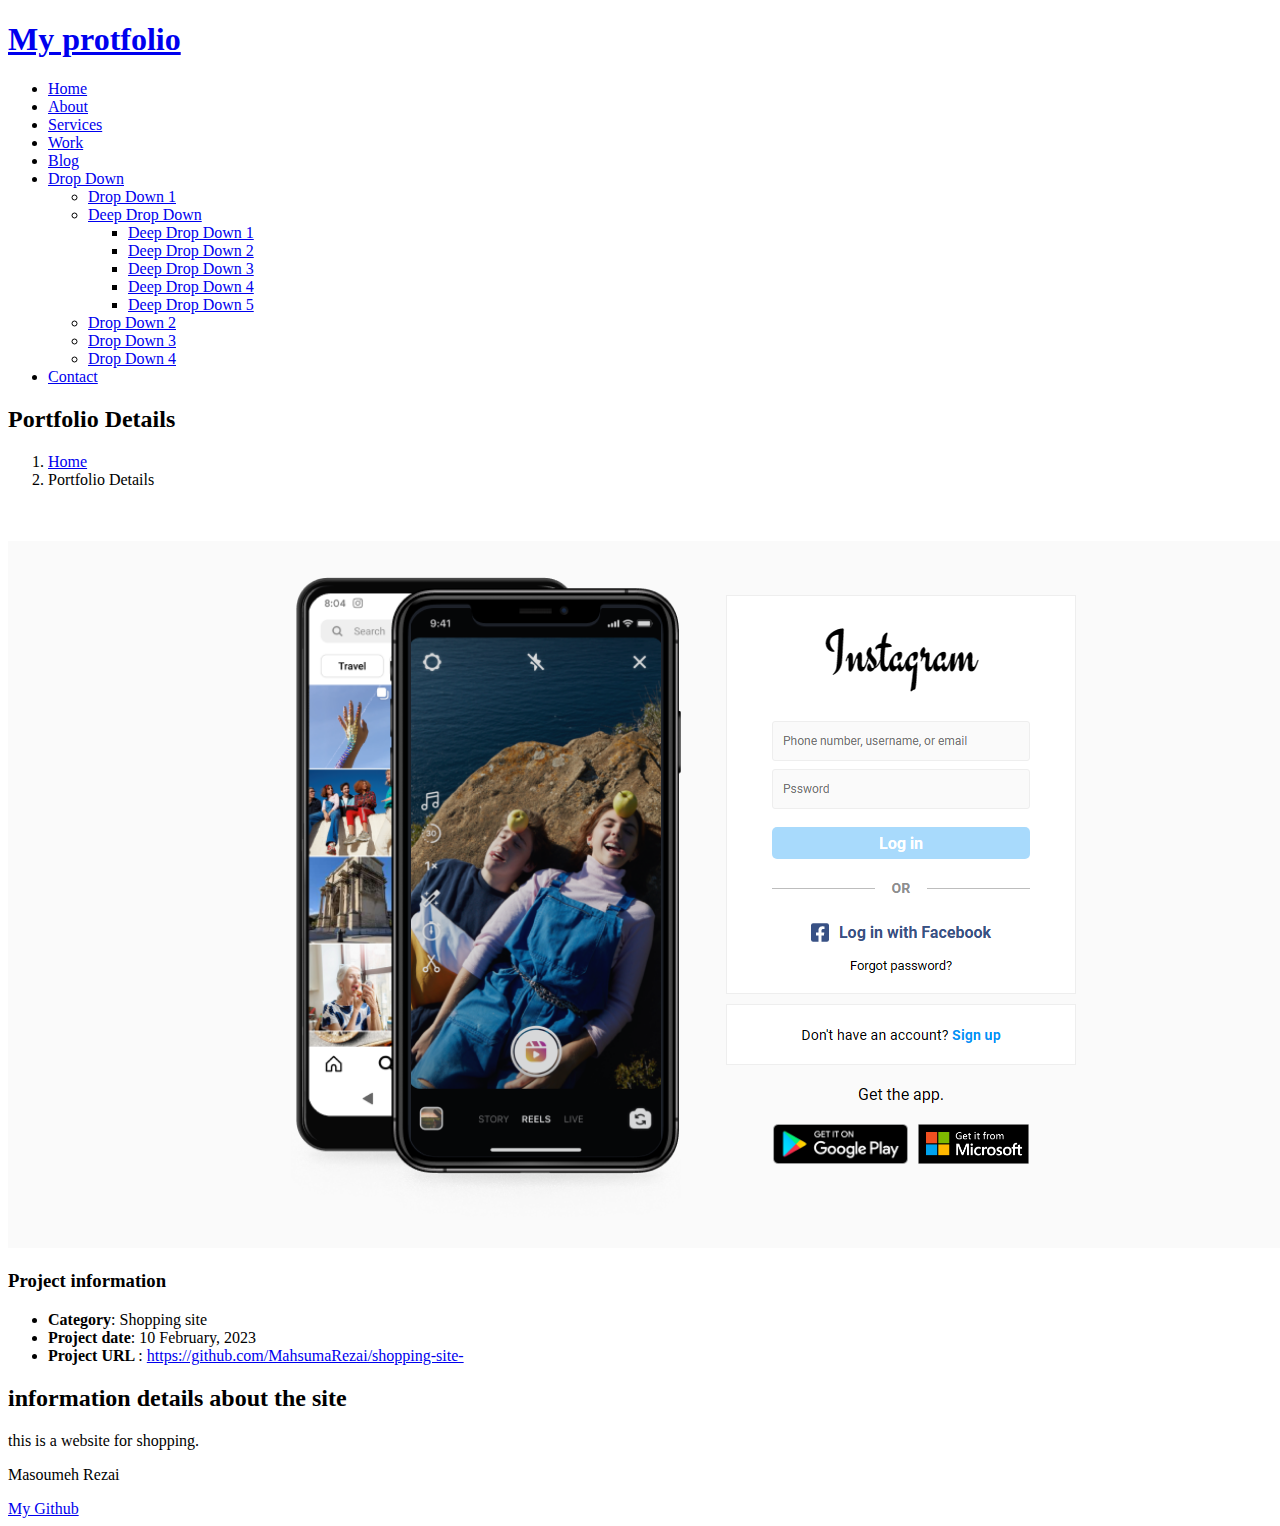
==== portfolio-details.html @ 69bd75db "work on  footer section" ====
<!DOCTYPE html>
<html lang="en">

<head>
  <meta charset="utf-8">
  <meta content="width=device-width, initial-scale=1.0" name="viewport">

  <title>DevFolio Bootstrap Portfolio Template - Portfolio Details</title>
  <meta content="" name="description">
  <meta content="" name="keywords">

  <!-- Favicons -->
  <link href="assets/img/favicon.png" rel="icon">
  <link href="assets/img/apple-touch-icon.png" rel="apple-touch-icon">

  <!-- Vendor CSS Files -->
  <link href="assets/vendor/bootstrap/css/bootstrap.min.css" rel="stylesheet">
  <link href="assets/vendor/bootstrap-icons/bootstrap-icons.css" rel="stylesheet">
  <link href="assets/vendor/glightbox/css/glightbox.min.css" rel="stylesheet">
  <link href="assets/vendor/swiper/swiper-bundle.min.css" rel="stylesheet">
  <link href="assets/css/style.css" rel="stylesheet">
</head>

<body>

  <!-- ======= Header ======= -->
  <header id="header" class="fixed-top">
    <div class="container d-flex align-items-center justify-content-between">
      <h1 class="logo"><a href="index.html">My protfolio</a></h1>
      <nav id="navbar" class="navbar">
        <ul>
          <li><a class="nav-link scrollto " href="#hero">Home</a></li>
          <li><a class="nav-link scrollto" href="#about">About</a></li>
          <li><a class="nav-link scrollto" href="#services">Services</a></li>
          <li><a class="nav-link scrollto " href="#work">Work</a></li>
          <li><a class="nav-link scrollto " href="#blog">Blog</a></li>
          <li class="dropdown"><a href="#"><span>Drop Down</span> <i class="bi bi-chevron-down"></i></a>
            <ul>
              <li><a href="#">Drop Down 1</a></li>
              <li class="dropdown"><a href="#"><span>Deep Drop Down</span> <i class="bi bi-chevron-right"></i></a>
                <ul>
                  <li><a href="#">Deep Drop Down 1</a></li>
                  <li><a href="#">Deep Drop Down 2</a></li>
                  <li><a href="#">Deep Drop Down 3</a></li>
                  <li><a href="#">Deep Drop Down 4</a></li>
                  <li><a href="#">Deep Drop Down 5</a></li>
                </ul>
              </li>
              <li><a href="#">Drop Down 2</a></li>
              <li><a href="#">Drop Down 3</a></li>
              <li><a href="#">Drop Down 4</a></li>
            </ul>
          </li>
          <li><a class="nav-link scrollto" href="#contact">Contact</a></li>
        </ul>
        <i class="bi bi-list mobile-nav-toggle"></i>
      </nav><!-- .navbar -->

    </div>
  </header><!-- End Header -->

  <div class="hero hero-single route bg-image" style="background-image: url(assets/img/overlay-bg.jpg)">
    <div class="overlay-mf"></div>
    <div class="hero-content display-table">
      <div class="table-cell">
        <div class="container">
          <h2 class="hero-title mb-4">Portfolio Details</h2>
          <ol class="breadcrumb d-flex justify-content-center">
            <li class="breadcrumb-item">
              <a href="#">Home</a>
            </li>
            <li class="breadcrumb-item active">Portfolio Details</li>
          </ol>
        </div>
      </div>
    </div>
  </div>

  <main id="main">

    <!-- ======= Portfolio Details Section ======= -->
    <section id="portfolio-details" class="portfolio-details">
      <div class="container">

        <div class="row gy-4">

          <div class="col-lg-8">
            <div class="portfolio-details-slider swiper">
              <div class="swiper-wrapper align-items-center">

                <div class="swiper-slide">
                  <img src="assets/img/shop.PNG" alt="">
                </div>

                <div class="swiper-slide">
                  <img src="assets/img/dribble.PNG" alt="">
                </div>

                <div class="swiper-slide">
                  <img src="assets/img/insta-information.PNG" alt="">
                </div>


              </div>
              <div class="swiper-pagination"></div>
            </div>
          </div>

          <div class="col-lg-4">
            <div class="portfolio-info">
              <h3>Project information</h3>
              <ul>
                <li><strong>Category</strong>: Shopping site</li>
                <li><strong>Project date</strong>: 10 February, 2023</li>
                <li><strong>Project URL </strong>: <a href="#">https://github.com/MahsumaRezai/shopping-site-</a></li>
              </ul>
            </div>
            <div class="portfolio-description">
              <h2>information details about the site</h2>
              <p>
                this is a website for shopping.
              </p>
            </div>
          </div>

        </div>

      </div>
    </section><!-- End Portfolio Details Section -->

  </main>
  <!-- End #main -->

  <!-- ======= Footer ======= -->
  <footer>
    <div class="container">
      <div class="row">
        <div class="col-sm-12">
          <div class="copyright-box">
            <p class="copyright">Masoumeh Rezai</p>
            <div class="credits">
              <a href="https://github.com/MahsumaRezai">My Github</a>
            </div>
          </div>
        </div>
      </div>
    </div>
  </footer><!-- End  Footer -->

  <div id="preloader"></div>
  <a href="#" class="back-to-top d-flex align-items-center justify-content-center"><i class="bi bi-arrow-up-short"></i></a>

  <script src="assets/vendor/purecounter/purecounter_vanilla.js"></script>
  <script src="assets/vendor/bootstrap/js/bootstrap.bundle.min.js"></script>
  <script src="assets/vendor/glightbox/js/glightbox.min.js"></script>
  <script src="assets/vendor/swiper/swiper-bundle.min.js"></script>
  <script src="assets/vendor/typed.js/typed.min.js"></script>
  <script src="assets/vendor/php-email-form/validate.js"></script>

  <script src="assets/js/main.js"></script>

</body>

</html>
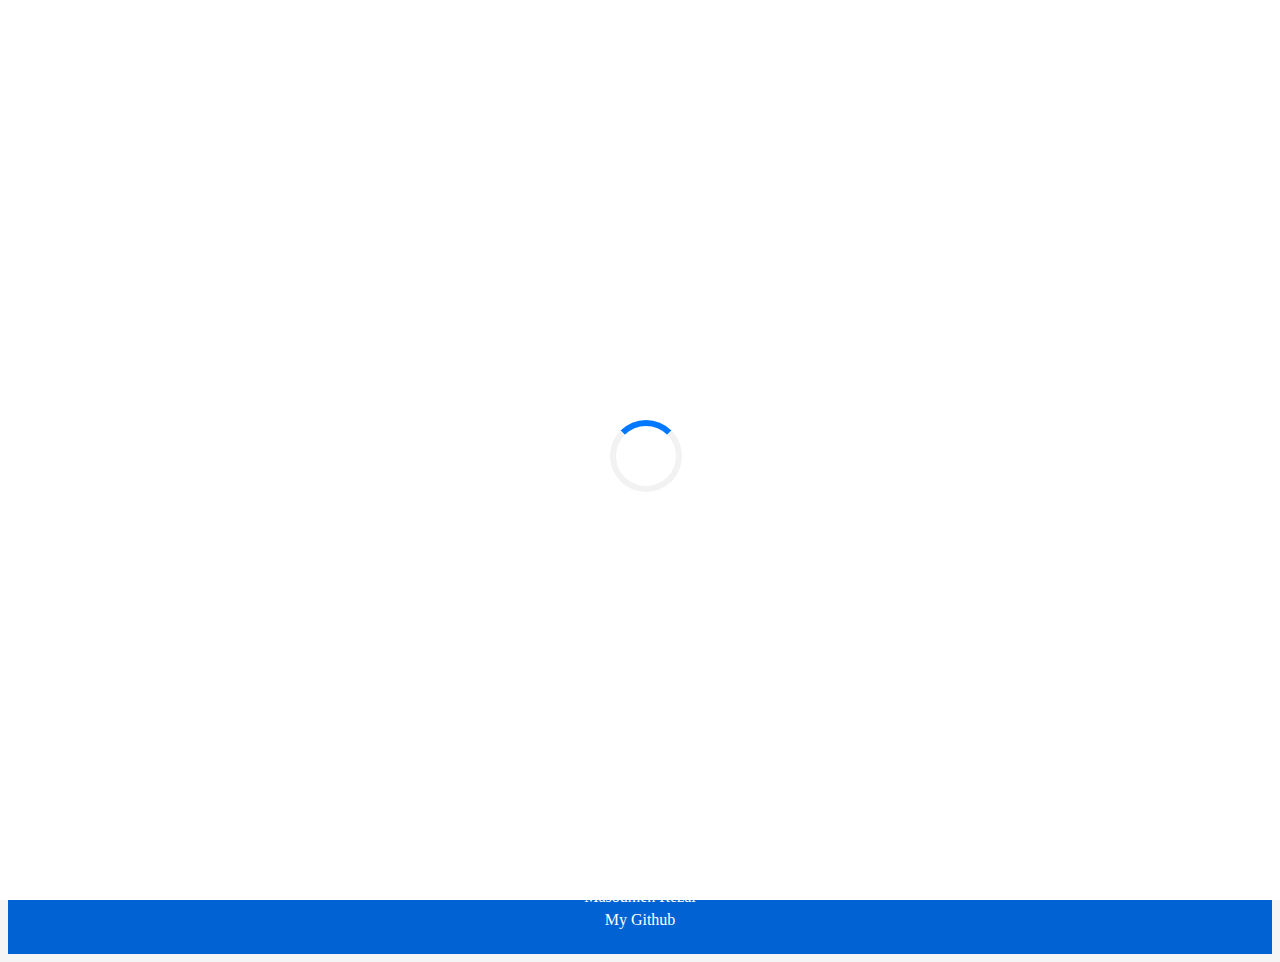
==== commit a6d003af: "end commit" ====
--- a/portfolio-details.html
+++ b/portfolio-details.html
@@ -4,16 +4,10 @@
 <head>
   <meta charset="utf-8">
   <meta content="width=device-width, initial-scale=1.0" name="viewport">
-
-  <title>DevFolio Bootstrap Portfolio Template - Portfolio Details</title>
+  <title>My protfolio</title>
   <meta content="" name="description">
   <meta content="" name="keywords">
-
-  <!-- Favicons -->
-  <link href="assets/img/favicon.png" rel="icon">
   <link href="assets/img/apple-touch-icon.png" rel="apple-touch-icon">
-
-  <!-- Vendor CSS Files -->
   <link href="assets/vendor/bootstrap/css/bootstrap.min.css" rel="stylesheet">
   <link href="assets/vendor/bootstrap-icons/bootstrap-icons.css" rel="stylesheet">
   <link href="assets/vendor/glightbox/css/glightbox.min.css" rel="stylesheet">
@@ -23,7 +17,7 @@
 
 <body>
 
-  <!-- ======= Header ======= -->
+  <!--  Heade -->
   <header id="header" class="fixed-top">
     <div class="container d-flex align-items-center justify-content-between">
       <h1 class="logo"><a href="index.html">My protfolio</a></h1>
@@ -31,7 +25,6 @@
         <ul>
           <li><a class="nav-link scrollto " href="#hero">Home</a></li>
           <li><a class="nav-link scrollto" href="#about">About</a></li>
-          <li><a class="nav-link scrollto" href="#services">Services</a></li>
           <li><a class="nav-link scrollto " href="#work">Work</a></li>
           <li><a class="nav-link scrollto " href="#blog">Blog</a></li>
           <li class="dropdown"><a href="#"><span>Drop Down</span> <i class="bi bi-chevron-down"></i></a>
@@ -54,22 +47,23 @@
           <li><a class="nav-link scrollto" href="#contact">Contact</a></li>
         </ul>
         <i class="bi bi-list mobile-nav-toggle"></i>
-      </nav><!-- .navbar -->
+      </nav><!-- navbar -->
 
     </div>
-  </header><!-- End Header -->
+  </header>
+  <!-- End Header -->
 
   <div class="hero hero-single route bg-image" style="background-image: url(assets/img/overlay-bg.jpg)">
     <div class="overlay-mf"></div>
     <div class="hero-content display-table">
       <div class="table-cell">
         <div class="container">
-          <h2 class="hero-title mb-4">Portfolio Details</h2>
+          <h2 class="hero-title mb-4"> My Portfolio</h2>
           <ol class="breadcrumb d-flex justify-content-center">
             <li class="breadcrumb-item">
-              <a href="#">Home</a>
+              <a href="#">information</a>
             </li>
-            <li class="breadcrumb-item active">Portfolio Details</li>
+            <li class="breadcrumb-item active"> My Portfolio</li>
           </ol>
         </div>
       </div>
@@ -78,7 +72,7 @@
 
   <main id="main">
 
-    <!-- ======= Portfolio Details Section ======= -->
+    <!-- Portfolio Details Section  -->
     <section id="portfolio-details" class="portfolio-details">
       <div class="container">
 
@@ -89,15 +83,15 @@
               <div class="swiper-wrapper align-items-center">
 
                 <div class="swiper-slide">
-                  <img src="assets/img/shop.PNG" alt="">
+                  <img src="assets/img/shop_two.PNG" alt="">
                 </div>
 
                 <div class="swiper-slide">
-                  <img src="assets/img/dribble.PNG" alt="">
+                  <img src="assets/img/shop_hover_two.PNG" alt="">
                 </div>
 
                 <div class="swiper-slide">
-                  <img src="assets/img/insta-information.PNG" alt="">
+                  <img src="assets/img/shop_hver_four.PNG" alt="">
                 </div>
 
 
@@ -108,18 +102,18 @@
 
           <div class="col-lg-4">
             <div class="portfolio-info">
-              <h3>Project information</h3>
+              <h3> Project information</h3>
               <ul>
-                <li><strong>Category</strong>: Shopping site</li>
-                <li><strong>Project date</strong>: 10 February, 2023</li>
-                <li><strong>Project URL </strong>: <a href="#">https://github.com/MahsumaRezai/shopping-site-</a></li>
+                <li><strong>Project Name</strong>: Shopping Site </li>
+                <li><strong>My Github </strong>: <a href="https://github.com/MahsumaRezai/shopping-site-">
+                    https://github.com/MahsumaRezai</a></li>
+                <li><strong>Project Demo</strong>: <a href="https://singular-souffle-41f723.netlify.app/">
+                    https://singular-souffle-41f723.netlify.app/</a></li>
+
               </ul>
             </div>
             <div class="portfolio-description">
-              <h2>information details about the site</h2>
-              <p>
-                this is a website for shopping.
-              </p>
+
             </div>
           </div>
 
@@ -129,9 +123,9 @@
     </section><!-- End Portfolio Details Section -->
 
   </main>
-  <!-- End #main -->
+  <!-- End  section main -->
 
-  <!-- ======= Footer ======= -->
+  <!-- Footer  -->
   <footer>
     <div class="container">
       <div class="row">
@@ -145,7 +139,8 @@
         </div>
       </div>
     </div>
-  </footer><!-- End  Footer -->
+  </footer>
+  <!-- End  Footer -->
 
   <div id="preloader"></div>
   <a href="#" class="back-to-top d-flex align-items-center justify-content-center"><i class="bi bi-arrow-up-short"></i></a>
--- a/assets/css/style.css
+++ b/assets/css/style.css
@@ -0,0 +1,1458 @@
+
+body {
+  background-color: #f5f5f5;
+  color: #4e4e4e;
+}
+
+h1,
+h2,
+h3,
+h4,
+h5,
+h6 {
+  color: #1e1e1e;
+}
+
+a {
+  color: #1e1e1e;
+  text-decoration: none;
+  transition: all 0.5s ease-in-out;
+}
+
+a:hover {
+  color: #0078ff;
+  text-decoration: none;
+  transition: all 0.5s ease-in-out;
+}
+
+.p-r {
+  position: relative;
+}
+
+.color-a {
+  text-decoration: none;
+  color: #0078ff;
+}
+
+.color-d {
+  color: #f5f5f5;
+}
+
+.color-text-a {
+  text-decoration: none;
+  color: #4e4e4e;
+}
+
+.box-shadow,
+.card-blog,
+.work-box,
+.service-box,
+.paralax-mf {
+  box-shadow: 0 13px 8px -10px rgba(0, 0, 0, 0.1);
+}
+
+.box-shadow-a,
+.button:hover {
+  text-decoration: none;
+  box-shadow: 0 0 0 4px #cde1f8;
+}
+
+.display-5 {
+  font-size: 2.5rem;
+  font-weight: 300;
+  line-height: 1.1;
+}
+
+.display-6 {
+  font-size: 2rem;
+  font-weight: 300;
+  line-height: 1.1;
+}
+
+.avatar {
+  width: 32px;
+  height: 32px;
+  margin-right: 4px;
+  overflow: hidden;
+}
+
+.bg-image {
+  background-repeat: no-repeat;
+  background-attachment: fixed;
+  background-size: cover;
+  background-position: center center;
+}
+
+@media (max-width: 1024px) {
+  .bg-image {
+    background-attachment: scroll;
+  }
+}
+
+.overlay-mf {
+  background-color: #0078ff;
+}
+
+.overlay-mf {
+  position: absolute;
+  top: 0;
+  left: 0px;
+  padding: 0;
+  height: 100%;
+  width: 100%;
+  opacity: 0.7;
+}
+
+.paralax-mf {
+  position: relative;
+  padding: 8rem 0;
+}
+
+.display-table {
+  width: 100%;
+  height: 100%;
+  display: table;
+}
+
+.table-cell {
+  display: table-cell;
+  vertical-align: middle;
+}
+
+/*--/ Sections /--*/
+.sect-4 {
+  padding: 4rem 0;
+}
+
+.sect-pt4 {
+  padding-top: 4rem;
+}
+
+.sect-mt4 {
+  margin-top: 4rem;
+}
+
+/*--/ Title s /--*/
+.title-s {
+  font-weight: 600;
+  color: #1e1e1e;
+  font-size: 1.1rem;
+}
+
+/*--/ Title A /--*/
+.title-box {
+  margin-bottom: 4rem;
+}
+
+.title-a {
+  text-decoration: none;
+  font-size: 3rem;
+  font-weight: bold;
+  text-transform: uppercase;
+}
+
+.subtitle-a {
+  text-decoration: none;
+  color: #4e4e4e;
+}
+
+.line-mf {
+  width: 40px;
+  height: 5px;
+  background-color: #0078ff;
+  margin: 0 auto;
+}
+
+/*--/ Title Left /--*/
+.title-box-2 {
+  margin-bottom: 3rem;
+}
+
+.title-left {
+  font-size: 2rem;
+  position: relative;
+}
+
+.title-left:before {
+  content: "";
+  position: absolute;
+  height: 3px;
+  background-color: #0078ff;
+  width: 100px;
+  bottom: -12px;
+}
+
+/*------/ Box /------*/
+.box-pl2 {
+  padding-left: 2rem;
+}
+
+.box-shadow-full {
+  padding: 3rem 1.25rem;
+  position: relative;
+  background-color: #fff;
+  margin-bottom: 3rem;
+  z-index: 2;
+  box-shadow: 0 1px 1px 0 rgba(0, 0, 0, 0.06), 0 2px 5px 0 rgba(0, 0, 0, 0.2);
+}
+
+@media (min-width: 768px) {
+  .box-shadow-full {
+    padding: 3rem;
+  }
+}
+
+/*------/ Socials /------*/
+.socials {
+  padding: 1.5rem 0;
+}
+
+.socials ul li {
+  display: inline-block;
+}
+
+.socials .ico-circle {
+  height: 40px;
+  width: 40px;
+  font-size: 1.2rem;
+  border-radius: 50%;
+  line-height: 1.6;
+  margin: 0 15px 0 0;
+  box-shadow: 0 0 0 3px #0078ff;
+  transition: all 500ms ease;
+}
+
+.socials .ico-circle:hover {
+  background-color: #0078ff;
+  color: #fff;
+  box-shadow: 0 0 0 3px #cde1f8;
+  transition: all 500ms ease;
+}
+
+/*------/ Ul resect /------*/
+.ul-resect,
+.widget-tags ul,
+.widget-sidebar .list-sidebar,
+.box-comments .list-comments,
+.blog-wrapper .post-meta ul,
+.list-ico,
+.socials ul {
+  list-style: none;
+  padding-left: 0;
+  margin-bottom: 0;
+}
+
+.list-ico {
+  line-height: 2;
+}
+
+.list-ico span {
+  color: #0078ff;
+  margin-right: 10px;
+}
+
+/*------/ Ico Circle /------*/
+.ico-circle {
+  height: 100px;
+  width: 100px;
+  font-size: 2rem;
+  border-radius: 50%;
+  line-height: 1.55;
+  margin: 0 auto;
+  text-align: center;
+  box-shadow: 0 0 0 10px #0078ff;
+  display: block;
+}
+
+/*------/ Owl Carousel /------*/
+.owl-theme .owl-dots {
+  text-align: center;
+  margin-top: 18px;
+}
+
+.owl-theme .owl-dots .owl-dot {
+  display: inline-block;
+}
+
+.owl-theme .owl-dots .owl-dot span {
+  width: 18px;
+  height: 7px;
+  margin: 5px 5px;
+  background: #cde1f8;
+  border: 0px solid #cde1f8;
+  display: block;
+  transition: all 0.6s ease-in-out;
+  cursor: pointer;
+}
+
+.owl-theme .owl-dots .owl-dot:hover span {
+  background-color: #cde1f8;
+}
+
+.owl-theme .owl-dots .owl-dot.active span {
+  background-color: #1B1B1B;
+  width: 25px;
+}
+
+/*--/ Scrolltop s /--*/
+.scrolltop-mf {
+  position: relative;
+  display: none;
+}
+
+.scrolltop-mf span {
+  z-index: 999;
+  position: fixed;
+  width: 42px;
+  height: 42px;
+  background-color: #0078ff;
+  opacity: 0.7;
+  font-size: 1.6rem;
+  line-height: 1.5;
+  text-align: center;
+  color: #fff;
+  top: auto;
+  left: auto;
+  right: 30px;
+  bottom: 50px;
+  cursor: pointer;
+  border-radius: 50%;
+}
+
+/*--------------------------------------------------------------
+# Back to top button
+--------------------------------------------------------------*/
+.back-to-top {
+  position: fixed;
+  visibility: hidden;
+  opacity: 0;
+  right: 15px;
+  bottom: 15px;
+  z-index: 996;
+  background: #0078ff;
+  width: 40px;
+  height: 40px;
+  border-radius: 50px;
+  transition: all 0.4s;
+}
+
+.back-to-top i {
+  font-size: 28px;
+  color: #fff;
+  line-height: 0;
+}
+
+.back-to-top:hover {
+  background: #298eff;
+  color: #fff;
+}
+
+.back-to-top.active {
+  visibility: visible;
+  opacity: 1;
+}
+
+/*------/ Prelaoder /------*/
+#preloader {
+  position: fixed;
+  top: 0;
+  left: 0;
+  right: 0;
+  bottom: 0;
+  z-index: 9999;
+  overflow: hidden;
+  background: #fff;
+}
+
+#preloader:before {
+  content: "";
+  position: fixed;
+  top: calc(50% - 30px);
+  left: calc(50% - 30px);
+  border: 6px solid #f2f2f2;
+  border-top: 6px solid #0078ff;
+  border-radius: 50%;
+  width: 60px;
+  height: 60px;
+  -webkit-animation: animate-preloader 1s linear infinite;
+  animation: animate-preloader 1s linear infinite;
+}
+
+@-webkit-keyframes animate-preloader {
+  0% {
+    transform: rotate(0deg);
+  }
+
+  100% {
+    transform: rotate(360deg);
+  }
+}
+
+@keyframes animate-preloader {
+  0% {
+    transform: rotate(0deg);
+  }
+
+  100% {
+    transform: rotate(360deg);
+  }
+}
+
+/*------/ Button /------*/
+.button {
+  display: inline-block;
+  padding: 0.3rem 0.6rem;
+  text-align: center;
+  vertical-align: middle;
+  -webkit-user-select: none;
+  -moz-user-select: none;
+  user-select: none;
+  font-size: 1rem;
+  border-radius: 0.3rem;
+  border: 1px solid transparent;
+  transition: all 500ms ease;
+  cursor: pointer;
+}
+
+.button:focus {
+  outline: 0;
+}
+
+.button:hover {
+  background-color: #0062d3;
+  color: #fff;
+  transition: all 500ms ease;
+}
+
+.button-a {
+  text-decoration: none;
+  background-color: #0078ff;
+  color: #fff;
+  border-color: #cde1f8;
+}
+
+.button-big {
+  padding: 0.9rem 2.3rem;
+  font-size: 1.2rem;
+}
+
+.button-rouded {
+  border-radius: 5rem;
+}
+
+.btn-lg {
+  padding: 0.5rem 1rem;
+  font-size: 1.25rem;
+  line-height: 1.5;
+  border-radius: 0.3rem;
+}
+
+#header {
+  transition: all 0.5s;
+  z-index: 997;
+  padding: 20px 0;
+}
+
+#header .logo {
+  font-size: 28px;
+  margin: 0;
+  padding: 0;
+  font-weight: 600;
+  letter-spacing: 1px;
+}
+
+#header .logo a {
+  color: #fff;
+}
+
+#header .logo img {
+  max-height: 40px;
+}
+
+#header.header-scrolled {
+  background: rgba(0, 0, 0, 0.9);
+  padding: 12px 0;
+}
+
+/*--------------------------------------------------------------
+# Navigation Menu
+--------------------------------------------------------------*/
+/**
+* Desktop Navigation 
+*/
+.navbar {
+  padding: 0;
+}
+
+.navbar ul {
+  margin: 0;
+  padding: 0;
+  display: flex;
+  list-style: none;
+  align-items: center;
+}
+
+.navbar li {
+  position: relative;
+}
+
+.navbar>ul>li {
+  white-space: nowrap;
+  padding: 10px 0 10px 30px;
+}
+
+.navbar a,
+.navbar a:focus {
+  display: flex;
+  align-items: center;
+  justify-content: space-between;
+  color: #fff;
+  font-size: 16px;
+  font-weight: 600;
+  padding: 0;
+  white-space: nowrap;
+  transition: 0.3s;
+  letter-spacing: 0.4px;
+  position: relative;
+  text-transform: uppercase;
+}
+
+.navbar a i,
+.navbar a:focus i {
+  font-size: 12px;
+  line-height: 0;
+  margin-left: 5px;
+}
+
+.navbar>ul>li>a:before {
+  content: "";
+  position: absolute;
+  width: 100%;
+  height: 2px;
+  bottom: -6px;
+  left: 0;
+  width: 0;
+  background-color: #fff;
+  visibility: hidden;
+  transition: all 0.3s ease-in-out 0s;
+}
+
+.navbar a:hover:before,
+.navbar li:hover>a:before,
+.navbar .active:before {
+  visibility: visible;
+  width: 80%;
+}
+
+.navbar a:hover,
+.navbar .active,
+.navbar .active:focus,
+.navbar li:hover>a {
+  color: #fff;
+}
+
+.navbar .dropdown ul {
+  display: block;
+  position: absolute;
+  left: 30px;
+  top: calc(100% + 30px);
+  margin: 0;
+  padding: 10px 0;
+  z-index: 99;
+  opacity: 0;
+  visibility: hidden;
+  background: #fff;
+  box-shadow: 0px 0px 30px rgba(127, 137, 161, 0.25);
+  transition: 0.3s;
+}
+
+.navbar .dropdown ul li {
+  min-width: 200px;
+}
+
+.navbar .dropdown ul a {
+  padding: 10px 20px;
+  font-size: 14px;
+  text-transform: none;
+  color: #4e4e4e;
+}
+
+.navbar .dropdown ul a i {
+  font-size: 12px;
+}
+
+.navbar .dropdown ul a:hover,
+.navbar .dropdown ul .active:hover,
+.navbar .dropdown ul li:hover>a {
+  color: #0078ff;
+}
+
+.navbar .dropdown:hover>ul {
+  opacity: 1;
+  top: 100%;
+  visibility: visible;
+}
+
+.navbar .dropdown .dropdown ul {
+  top: 0;
+  left: calc(100% - 30px);
+  visibility: hidden;
+}
+
+.navbar .dropdown .dropdown:hover>ul {
+  opacity: 1;
+  top: 0;
+  left: 100%;
+  visibility: visible;
+}
+
+@media (max-width: 1366px) {
+  .navbar .dropdown .dropdown ul {
+    left: -90%;
+  }
+
+  .navbar .dropdown .dropdown:hover>ul {
+    left: -100%;
+  }
+}
+
+/**
+* Mobile Navigation 
+*/
+.mobile-nav-toggle {
+  color: #fff;
+  font-size: 28px;
+  cursor: pointer;
+  display: none;
+  line-height: 0;
+  transition: 0.5s;
+}
+
+@media (max-width: 991px) {
+  .mobile-nav-toggle {
+    display: block;
+  }
+
+  .navbar ul {
+    display: none;
+  }
+}
+
+.navbar-mobile {
+  position: fixed;
+  overflow: hidden;
+  top: 0;
+  right: 0;
+  left: 0;
+  bottom: 0;
+  background: rgba(78, 78, 78, 0.9);
+  transition: 0.3s;
+  z-index: 999;
+}
+
+.navbar-mobile .mobile-nav-toggle {
+  position: absolute;
+  top: 15px;
+  right: 15px;
+}
+
+.navbar-mobile ul {
+  display: block;
+  position: absolute;
+  top: 55px;
+  right: 15px;
+  bottom: 15px;
+  left: 15px;
+  padding: 10px 0;
+  background-color: #fff;
+  overflow-y: auto;
+  transition: 0.3s;
+}
+
+.navbar-mobile>ul>li {
+  padding: 0;
+}
+
+.navbar-mobile a:hover:before,
+.navbar-mobile li:hover>a:before,
+.navbar-mobile .active:before {
+  visibility: hidden;
+}
+
+.navbar-mobile a,
+.navbar-mobile a:focus {
+  padding: 10px 20px;
+  font-size: 15px;
+  color: #4e4e4e;
+}
+
+.navbar-mobile a:hover,
+.navbar-mobile .active,
+.navbar-mobile li:hover>a {
+  color: #0078ff;
+}
+
+.navbar-mobile .getstarted,
+.navbar-mobile .getstarted:focus {
+  margin: 15px;
+}
+
+.navbar-mobile .dropdown ul {
+  position: static;
+  display: none;
+  margin: 10px 20px;
+  padding: 10px 0;
+  z-index: 99;
+  opacity: 1;
+  visibility: visible;
+  background: #fff;
+  box-shadow: 0px 0px 30px rgba(127, 137, 161, 0.25);
+}
+
+.navbar-mobile .dropdown ul li {
+  min-width: 200px;
+}
+
+.navbar-mobile .dropdown ul a {
+  padding: 10px 20px;
+}
+
+.navbar-mobile .dropdown ul a i {
+  font-size: 12px;
+}
+
+.navbar-mobile .dropdown ul a:hover,
+.navbar-mobile .dropdown ul .active:hover,
+.navbar-mobile .dropdown ul li:hover>a {
+  color: #0078ff;
+}
+
+.navbar-mobile .dropdown>.dropdown-active {
+  display: block;
+}
+
+.hero {
+  height: 100vh;
+  position: relative;
+  color: #fff;
+}
+
+.hero .hero-content {
+  text-align: center;
+  position: absolute;
+}
+
+.hero .overlay-itro {
+  background-color: rgba(0, 0, 0, 0.6);
+  position: absolute;
+  top: 0;
+  left: 0px;
+  padding: 0;
+  height: 100%;
+  width: 100%;
+  opacity: 0.9;
+}
+
+.hero .hero-title {
+  color: #fff;
+  font-weight: 600;
+  font-size: 3rem;
+}
+
+@media (min-width: 768px) {
+  .hero .hero-title {
+    font-size: 4.5rem;
+  }
+}
+
+.hero .hero-subtitle {
+  font-size: 1.5rem;
+  font-weight: 600;
+}
+
+@media (min-width: 768px) {
+  .hero .hero-subtitle {
+    font-size: 2.5rem;
+  }
+}
+
+.hero .text-slider-items {
+  display: none;
+}
+
+.hero-single {
+  height: 350px;
+}
+
+.hero-single .hero-content {
+  margin-top: 30px;
+}
+
+.hero-single .hero-title {
+  text-transform: uppercase;
+  font-size: 3rem;
+}
+
+@media (min-width: 768px) {
+  .hero-single .hero-title {
+    font-size: 3.5rem;
+  }
+}
+
+.hero-single .breadcrumb {
+  background-color: transparent;
+  color: #0078ff;
+}
+
+.hero-single .breadcrumb .breadcrumb-item:before {
+  color: #cde1f8;
+}
+
+.hero-single .breadcrumb .breadcrumb-item.active {
+  color: #cde1f8;
+}
+
+.hero-single .breadcrumb a {
+  color: #fff;
+}
+
+.about-mf .box-shadow-full {
+  padding-top: 4rem;
+  padding-bottom: 4rem;
+}
+
+.about-mf .about-img {
+  margin-bottom: 2rem;
+}
+
+.about-mf .about-img img {
+  margin-left: 10px;
+}
+
+@media (min-width: 767px) {
+  .about-mf .box-pl2 {
+    margin-top: 3rem;
+    padding-left: 0rem;
+  }
+}
+
+.skill-mf span {
+  color: #4e4e4e;
+}
+
+.skill-mf .progress {
+  background-color: #cde1f8;
+  margin: 0.5rem 0 1.2rem 0;
+  border-radius: 0;
+  height: 0.7rem;
+}
+
+.skill-mf .progress .progress-bar {
+  height: 0.7rem;
+  background-color: #0078ff;
+}
+
+/*--------------------------------------------------------------
+# Services
+--------------------------------------------------------------*/
+.service-box {
+  background-color: #fff;
+  padding: 2.5rem 1.3rem;
+  border-radius: 1rem;
+  margin-bottom: 3rem;
+  text-align: center;
+}
+
+.service-box:hover .ico-circle {
+  transition: all 500ms ease;
+  color: #fff;
+  background-color: #0078ff;
+  box-shadow: 0 0 0 10px #cde1f8;
+}
+
+.service-box .service-ico {
+  margin-bottom: 1rem;
+  color: #1e1e1e;
+}
+
+.service-box .ico-circle {
+  transition: all 500ms ease;
+  display: inline-flex;
+  align-items: center;
+  justify-content: center;
+}
+
+.service-box .ico-circle i {
+  line-height: 0;
+  font-size: 40px;
+}
+
+.service-box .s-title {
+  font-size: 1.4rem;
+  text-transform: uppercase;
+  text-align: center;
+  padding: 0.4rem 0;
+}
+
+.service-box .s-description {
+  color: #4e4e4e;
+}
+
+/*--------------------------------------------------------------
+# Counter
+--------------------------------------------------------------*/
+.counter-box {
+  color: #fff;
+  text-align: center;
+}
+
+@media (min-width: 577px) {
+  .counter-box {
+    margin-bottom: 1.8rem;
+  }
+}
+
+.counter-ico {
+  margin-bottom: 1rem;
+}
+
+.counter-ico .ico-circle {
+  height: 60px;
+  width: 60px;
+  line-height: 1.5;
+  box-shadow: 0 0 0 10px #cde1f8;
+}
+
+.counter-num .counter {
+  font-size: 2rem;
+  margin-bottom: 0;
+}
+
+/*--------------------------------------------------------------
+# Portfolio
+--------------------------------------------------------------*/
+.work-box {
+  margin-bottom: 3rem;
+  -webkit-backface-visibility: hidden;
+  backface-visibility: hidden;
+  background-color: #fff;
+}
+
+.work-box:hover img {
+  transform: scale(1.3);
+}
+
+.work-img {
+  display: block;
+  overflow: hidden;
+}
+
+.work-img img {
+  transition: all 1s;
+}
+
+.work-content {
+  padding: 2rem 3% 1rem 4%;
+}
+
+.work-content .w-more {
+  color: #4e4e4e;
+  font-size: 0.8rem;
+}
+
+.work-content .w-more .w-ctegory {
+  color: #0078ff;
+}
+
+.work-content .w-like {
+  font-size: 2.5rem;
+  color: #0078ff;
+  float: right;
+}
+
+.work-content .w-like a {
+  color: #0078ff;
+}
+
+.work-content .w-like .num-like {
+  font-size: 0.7rem;
+}
+
+.w-title {
+  font-size: 1.2rem;
+}
+.portfolio-details {
+  padding-top: 40px;
+}
+
+.portfolio-details .portfolio-details-slider img {
+  width: 100%;
+}
+
+.portfolio-details .portfolio-details-slider .swiper-pagination {
+  margin-top: 20px;
+  position: relative;
+}
+
+.portfolio-details .portfolio-details-slider .swiper-pagination .swiper-pagination-bullet {
+  width: 12px;
+  height: 12px;
+  background-color: #fff;
+  opacity: 1;
+  border: 1px solid #0078ff;
+}
+
+.portfolio-details .portfolio-details-slider .swiper-pagination .swiper-pagination-bullet-active {
+  background-color: #0078ff;
+}
+
+.portfolio-details .portfolio-info {
+  padding: 30px;
+  box-shadow: 0px 0 30px rgba(78, 78, 78, 0.08);
+}
+
+.portfolio-details .portfolio-info h3 {
+  font-size: 22px;
+  font-weight: 700;
+  margin-bottom: 20px;
+  padding-bottom: 20px;
+  border-bottom: 1px solid #eee;
+}
+
+.portfolio-details .portfolio-info ul {
+  list-style: none;
+  padding: 0;
+  font-size: 15px;
+}
+
+.portfolio-details .portfolio-info ul li+li {
+  margin-top: 10px;
+}
+
+.portfolio-details .portfolio-description {
+  padding-top: 30px;
+}
+
+.portfolio-details .portfolio-description h2 {
+  font-size: 26px;
+  font-weight: 700;
+  margin-bottom: 20px;
+}
+
+.portfolio-details .portfolio-description p {
+  padding: 0;
+}
+
+.testimonial-box {
+  color: #fff;
+  text-align: center;
+}
+
+.testimonial-box .author-test {
+  margin-top: 1rem;
+}
+
+.testimonial-box .author-test img {
+  margin: 0 auto;
+}
+
+.testimonial-box .author {
+  color: #fff;
+  text-transform: uppercase;
+  font-weight: 600;
+  margin: 1rem 0;
+  display: block;
+  font-size: 1.4rem;
+}
+
+.testimonial-box .comit {
+  font-size: 2rem;
+  color: #0078ff;
+  background-color: #fff;
+  width: 52px;
+  height: 52px;
+  display: block;
+  margin: 0 auto;
+  border-radius: 50%;
+  line-height: 1.6;
+}
+
+@media (min-width: 768px) {
+  .testimonial-box .description {
+    padding: 0 5rem;
+  }
+}
+
+@media (min-width: 992px) {
+  .testimonial-box .description {
+    padding: 0 8rem;
+  }
+}
+
+@media (min-width: 1200px) {
+  .testimonial-box .description {
+    padding: 0 13rem;
+  }
+}
+
+.swiper-pagination {
+  margin-top: 20px;
+  position: relative;
+}
+
+.swiper-pagination .swiper-pagination-bullet {
+  width: 12px;
+  height: 12px;
+  background-color: rgba(255, 255, 255, 0.4);
+  opacity: 1;
+}
+
+.swiper-pagination .swiper-pagination-bullet-active {
+  background-color: #fff;
+}
+
+.footer-paralax {
+  padding: 4rem 0 0 0;
+}
+
+.contact-mf {
+  margin-top: 4rem;
+}
+
+@media (min-width: 767px) {
+  .contact-mf .box-pl2 {
+    margin-top: 3rem;
+    padding-left: 0rem;
+  }
+}
+
+.php-email-form .error-message {
+  display: none;
+  color: #fff;
+  background: #ed3c0d;
+  text-align: center;
+  padding: 15px;
+  font-weight: 600;
+}
+
+.php-email-form .sent-message {
+  display: none;
+  color: #fff;
+  background: #18d26e;
+  text-align: center;
+  padding: 15px;
+  font-weight: 600;
+}
+
+.php-email-form .loading {
+  display: none;
+  background: #fff;
+  text-align: center;
+  padding: 15px;
+}
+
+.php-email-form .loading:before {
+  content: "";
+  display: inline-block;
+  border-radius: 50%;
+  width: 24px;
+  height: 24px;
+  margin: 0 10px -6px 0;
+  border: 3px solid #18d26e;
+  border-top-color: #eee;
+  -webkit-animation: animate-loading 1s linear infinite;
+  animation: animate-loading 1s linear infinite;
+}
+
+.php-email-form input,
+.php-email-form textarea {
+  border-radius: 0;
+  box-shadow: none;
+  font-size: 14px;
+}
+
+.php-email-form input:focus,
+.php-email-form textarea:focus {
+  border-color: #0078ff;
+}
+
+.php-email-form input {
+  padding: 10px 15px;
+}
+
+.php-email-form textarea {
+  padding: 12px 15px;
+  margin-bottom: 0;
+}
+
+.php-email-form button[type=submit] {
+  background: #0078ff;
+  border: 0;
+  padding: 10px 24px;
+  color: #fff;
+  transition: 0.4s;
+}
+
+.php-email-form button[type=submit]:hover {
+  background: #3393ff;
+}
+
+@-webkit-keyframes animate-loading {
+  0% {
+    transform: rotate(0deg);
+  }
+
+  100% {
+    transform: rotate(360deg);
+  }
+}
+
+@keyframes animate-loading {
+  0% {
+    transform: rotate(0deg);
+  }
+
+  100% {
+    transform: rotate(360deg);
+  }
+}
+
+/*--------------------------------------------------------------
+# Blog
+--------------------------------------------------------------*/
+@media (min-width: 767px) {
+  .card-blog {
+    margin-bottom: 3rem;
+  }
+}
+
+.card-blog .card-body {
+  position: relative;
+}
+
+.card-blog .card-category-box {
+  position: absolute;
+  text-align: center;
+  top: -16px;
+  left: 15px;
+  right: 15px;
+  line-height: 25px;
+  overflow: hidden;
+}
+
+.card-blog .card-category {
+  display: inline-block;
+  color: #fff;
+  padding: 0 15px 5px;
+  overflow: hidden;
+  background-color: #0078ff;
+  border-radius: 4px;
+}
+
+.card-blog .card-category .category {
+  color: #fff;
+  display: inline-block;
+  text-transform: uppercase;
+  font-size: 0.7rem;
+  letter-spacing: 0.1px;
+  margin-bottom: 0;
+}
+
+.card-blog .card-title {
+  font-size: 1.3rem;
+  margin-top: 0.6rem;
+}
+
+.card-blog .card-description {
+  color: #4e4e4e;
+}
+
+.card-blog .post-author {
+  display: inline-block;
+}
+
+.card-blog .post-date {
+  color: #4e4e4e;
+  display: inline-block;
+  float: right;
+}
+.img-fluid {
+  width: 600px;
+  height: 200px;
+}
+/*--------------------------------------------------------------
+# Blog Single
+--------------------------------------------------------------*/
+.post-box,
+.form-comments,
+.box-comments,
+.widget-sidebar {
+  padding: 2rem;
+  background-color: #fff;
+  margin-bottom: 3rem;
+}
+
+@media (min-width: 768px) {
+
+  .post-box,
+  .form-comments,
+  .box-comments,
+  .widget-sidebar {
+    padding: 3rem;
+  }
+}
+
+.blog-wrapper .article-title {
+  font-size: 1.5rem;
+}
+
+@media (min-width: 768px) {
+  .blog-wrapper .article-title {
+    font-size: 1.9rem;
+  }
+}
+
+.blog-wrapper .post-meta {
+  margin: 1rem 0;
+}
+
+.blog-wrapper .post-meta ul {
+  border-left: 4px solid #0078ff;
+  margin-top: 1rem;
+}
+
+.blog-wrapper .post-meta ul li {
+  display: inline-block;
+  margin-left: 15px;
+}
+
+.blog-wrapper .post-meta ul a {
+  color: #0078ff;
+}
+
+.blog-wrapper .post-meta ul span {
+  color: #1e1e1e;
+}
+
+.blog-wrapper .blockquote {
+  border-left: 4px solid #0078ff;
+  padding: 18px;
+  font-style: italic;
+}
+
+/*------/ Comments /------*/
+.box-comments .list-comments li {
+  padding-bottom: 40px;
+}
+
+.box-comments .list-comments .comment-avatar {
+  display: table-cell;
+  vertical-align: top;
+}
+
+.box-comments .list-comments .comment-avatar img {
+  width: 80px;
+  height: 80px;
+}
+
+.box-comments .list-comments .comment-author {
+  font-size: 1.3rem;
+}
+
+@media (min-width: 768px) {
+  .box-comments .list-comments .comment-author {
+    font-size: 1.5rem;
+  }
+}
+
+.box-comments .list-comments .comment-details {
+  display: table-cell;
+  vertical-align: top;
+  padding-left: 25px;
+}
+
+.box-comments .list-comments a {
+  color: #0078ff;
+}
+
+.box-comments .list-comments span {
+  color: #1e1e1e;
+  font-style: italic;
+}
+
+.box-comments .comment-children {
+  margin-left: 40px;
+}
+
+/*------/ Sidebar /------*/
+.widget-sidebar .sidebar-title {
+  font-size: 1.6rem;
+  font-weight: 600;
+  border-left: 5px solid #0078ff;
+  padding-left: 15px;
+  text-transform: uppercase;
+  margin-bottom: 1.5rem;
+}
+
+.widget-sidebar .list-sidebar li {
+  position: relative;
+  padding: 6px 0 6px 24px;
+}
+
+.widget-sidebar .list-sidebar li:before {
+  position: absolute;
+  content: "";
+  width: 10px;
+  height: 1px;
+  left: 0;
+  background-color: #0078ff;
+  top: 20px;
+}
+
+.sidebar-search input {
+  background-color: #fff;
+  border-radius: 0;
+  transition: all 0.5s ease-in-out;
+}
+
+.sidebar-search .btn-search {
+  background-color: #0078ff;
+  border-color: #0078ff;
+  border-radius: 0;
+  padding-left: 20px;
+  padding-right: 20px;
+}
+
+.widget-tags ul li {
+  display: inline-block;
+  background-color: #0078ff;
+  padding: 0.2rem 0.6rem;
+  margin-bottom: 0.5rem;
+  border-radius: 15px;
+}
+
+.widget-tags ul li a {
+  color: #fff;
+}
+
+/*--------------------------------------------------------------
+# Footer
+--------------------------------------------------------------*/
+footer {
+  text-align: center;
+  color: #fff;
+  padding: 25px 0;
+  background: #0062d3;
+}
+
+footer .copyright {
+  margin-bottom: 0.3rem;
+}
+
+footer .credits {
+  margin-bottom: 0;
+}
+
+footer .credits a {
+  color: #fff;
+}